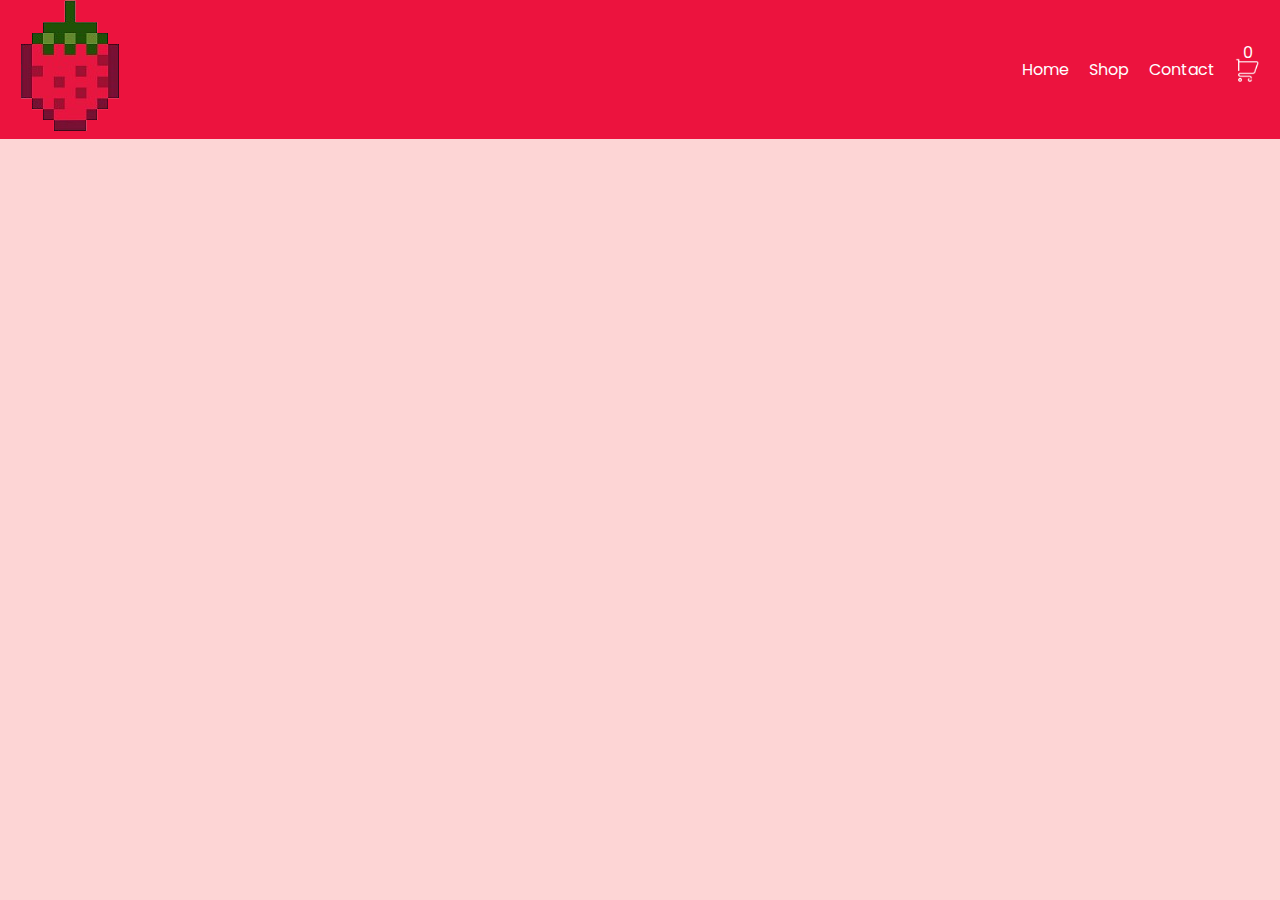
==== index.html @ 5f91980a "StrawbekkyV2" ====
<!DOCTYPE html>
  <html lang="en">
  <head>
    <meta charset="UTF-8">
    <meta name="viewport" content="width=device-width, initial-scale=1.0">
    <link rel="stylesheet" href="styles/allheader.css">
    <link rel="preconnect" href="https://fonts.googleapis.com">
    <link rel="preconnect" href="https://fonts.gstatic.com" crossorigin>
    <link href="https://fonts.googleapis.com/css2?family=Poppins:ital,wght@0,100;0,200;0,300;0,400;0,500;0,600;0,700;0,800;0,900;1,100;1,200;1,300;1,400;1,500;1,600;1,700;1,800;1,900&display=swap" rel="stylesheet">
    <title>Home</title>
  </head>
  <header>
    <div class="top-header">
      <div class="top-container">
        <div class="top-left-header">
          <a href="index.html"><img class="top-logo-header" src="img/Logo.png"></a>
          </div>
          <div class="top-right-header">
            <div class="top-right-link">
              <label for="top-header-active" class="burger-button">
                <img class="burger-button-img" src="img/hamburger.png">
                <div class="linkonMobile">
                  <li class="links-right"><img class="close-button linkonMobilecss" src="img/close.png"></li>
                  <a class="linkonMobilecss" href="index.html"><li class="linkscenter">Home</li></a>
                  <a class="linkonMobilecss" href="shop.html"><li class="linkscenter">Shop</li></a>
                  <a class="linkonMobilecss" href=""><li class="linkscenter">Contact</li></a>
                </div>
                  </label>
                  <a class="linkonpc" href="index.html"><li>Home</li></a>
                  <a class="linkonpc" href="shop.html"><li>Shop</li></a>
                  <a class="linkonpc" href=""><li>Contact</li></a>    
                </div>
          <a href="checkout.html">
            <div class="top-cart-quantity">
                <img class="top-cart-img" src="img/shopping-cart.png">
                  <div class="top-cart-quantity-css">
                    <p class="cart-quantity">0</p>
                  </div>
            </div> 
          </a>
        </div>
      </div>
    </div>
  </header>
  <body>
    <script script src="javascript/header.js"></script> 
  </body>
  </html>
---- styles/allheader.css ----
*{
  margin: 0;
  font-family: poppins, sans-serif;
}
body{
  background-color: rgb(253, 213, 213);
}
.top-header{
  height: 100%;
}
.top-container{
  display: flex;
  flex-direction: row;
  align-items: center;
  height: 100%;
  background-color: rgb(236, 19, 62);
  justify-content: space-between  ;
}
.top-left-header{
  display: flex;
  margin-left: 20px;
}
.top-right-header{
  display: flex;
  justify-content: center;
  align-items: center;
  gap: 20px;
  margin-right: 20px;
}
.top-right-link{
  display: flex;
  gap: 20px;
}
.top-cart-quantity{
  display: flex;
  justify-content: center;
  align-items: center;
}
.top-cart-img{
  display: flex;
  height: 25px;
}
.top-cart-quantity-css{
  position: absolute;
  top: 40px;
}
.cart-quantity{
  transition: .5;
}
li{
  list-style: none;
}
a{
  text-decoration: none;
  color: white;
}
a:active{
  opacity: 0.4;
}
.burger-button{
  height: 25px;
  width: 25px;

  display: none;
}
.burger-button-img{
  height: 25px;
  width: 25px;
}
.linkonMobile{
  display: none;
}
.close-button{
  width: 30px;
  height: 30px;
}
@media only screen and (max-width: 500px) {
  .top-right-header{
    display: flex;
    flex-direction: row-reverse;
    justify-content: flex-end;
  }
  .top-right-link {
    display: flex;
    flex-direction: column;
  }
  .burger-button{
    display: flex;
  }
  .linkonpc{
    display: none;
  }
  .linkonMobile{
    display: none;
    flex-direction: column;
    background-color: rgb(236, 19, 62);
    position: absolute;
    gap: 20px;
    right: 20px;
    width: 200px;
    justify-content: center;
    box-shadow: -1px 1px 3px 2px rgb(151, 54, 54), -1px 1px 3px 2px rgb(151, 54, 54);
    z-index: 1;
  }
  .linkscenter{
    display: flex;
    justify-content: center;
    padding: 20px 50px;
  }
  .linkscenter:active{
    background-color: rgb(231, 95, 95);
    border-radius: 500px;
  }
  .links-right{
    display: flex;
    justify-content: flex-end;
    position: absolute;
    top: 0;
    right: 0;
  }
}
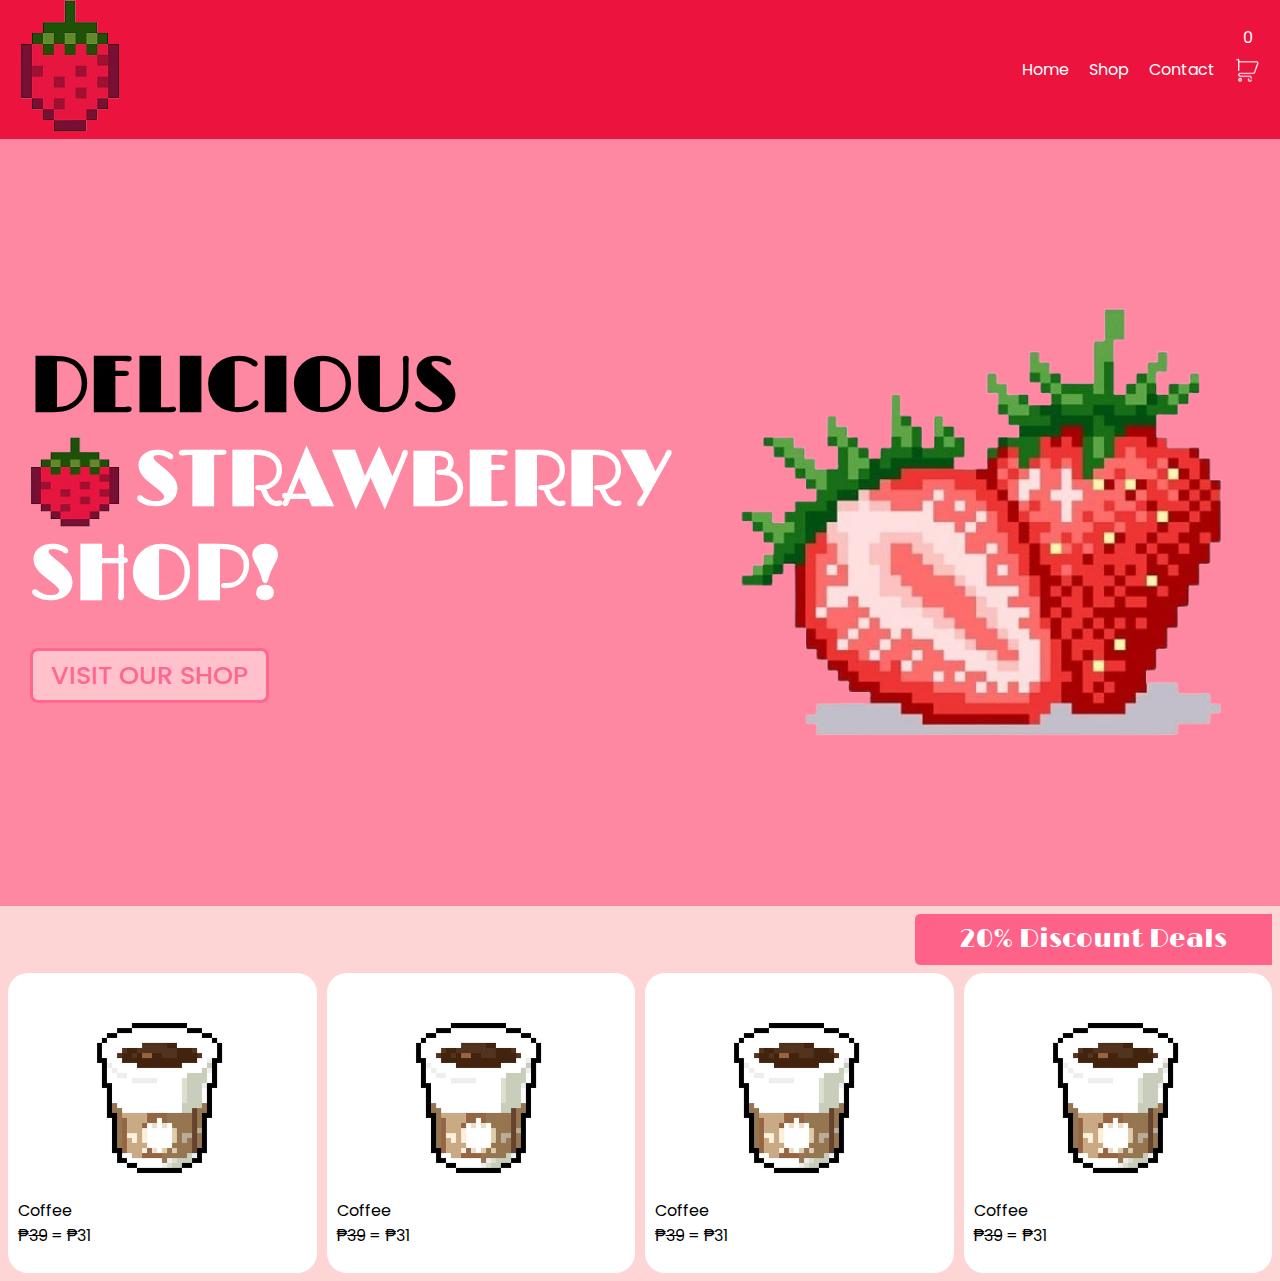
==== commit 33a659c9: "Updated Home(undone)" ====
--- a/index.html
+++ b/index.html
@@ -4,10 +4,9 @@
     <meta charset="UTF-8">
     <meta name="viewport" content="width=device-width, initial-scale=1.0">
     <link rel="stylesheet" href="styles/allheader.css">
-    <link rel="preconnect" href="https://fonts.googleapis.com">
-    <link rel="preconnect" href="https://fonts.gstatic.com" crossorigin>
-    <link href="https://fonts.googleapis.com/css2?family=Poppins:ital,wght@0,100;0,200;0,300;0,400;0,500;0,600;0,700;0,800;0,900;1,100;1,200;1,300;1,400;1,500;1,600;1,700;1,800;1,900&display=swap" rel="stylesheet">
-    <title>Home</title>
+    <link rel="stylesheet" href="styles/home.css">
+    <link rel="icon" type="image/png" href="img/Logo.png">
+    <title>Strawbekky Shop</title>
   </head>
   <header>
     <div class="top-header">
@@ -42,7 +41,74 @@
       </div>
     </div>
   </header>
-  <body>
+<body>
+    <div class="about-containter-body">
+      <div class="about-content-body">
+        <div class="about-text-body-content">
+        <div class="top-text-body">
+          <h1 class="delicous">DELICIOUS</h1>
+        </div>
+        <div class="about-center-text-body">
+          <img class="img-strawberry" src="img/Logo.png">
+          <h1 class="center-text-body">STRAWBERRY</h1>
+        </div>
+        <div class="about-bottom-text-body">
+          <h1 class="bottom-text-body">SHOP!</h1>
+        </div>
+        <div class="bottom-button-body">
+          <button class="button-shop">VISIT OUR SHOP</button>
+        </div>
+      </div>
+        <div class="right-body-img">
+          <img class="strawberry-body" src="img/strawberry body.png">
+        </div>
+     </div>
+  </div>
+<div class="center-body">
+  <div class="center-body-discount">
+    <h2 class="text-discount">20% Discount Deals</h2>
+  </div>
+  <div class="discounted-products-container">
+    <div class="product-container">
+    <div class="product-image-content">
+      <img class="product-img" src="img/1.jpg" alt="">
+    </div>
+    <div class="product-details">
+      <p class="product-name">Coffee</p>
+      <p class="product-price"><span>₱</span><del>39</del> = <span>₱31</span></p>
+    </div>
+  </div>
+  <div class="product-container">
+    <div class="product-image-content">
+      <img class="product-img" src="img/1.jpg" alt="">
+    </div>
+    <div class="product-details">
+      <p class="product-name">Coffee</p>
+      <p class="product-price"><span>₱</span><del>39</del> = <span>₱31</span></p>
+    </div>
+  </div>
+  <div class="product-container">
+    <div class="product-image-content">
+      <img class="product-img" src="img/1.jpg" alt="">
+    </div>
+    <div class="product-details">
+      <p class="product-name">Coffee</p>
+      <p class="product-price"><span>₱</span><del>39</del> = <span>₱31</span></p>
+    </div>
+  </div>
+  <div class="product-container">
+    <div class="product-image-content">
+      <img class="product-img" src="img/1.jpg" alt="">
+    </div>
+    <div class="product-details">
+      <p class="product-name">Coffee</p>
+      <p class="product-price"><span>₱</span><del>39</del> = <span>₱31</span></p>
+    </div>
+  </div>
+</div>
+</div>
+
+
     <script script src="javascript/header.js"></script> 
   </body>
   </html>--- a/styles/allheader.css
+++ b/styles/allheader.css
@@ -1,19 +1,21 @@
-*{
-  margin: 0;
-  font-family: poppins, sans-serif;
-}
+@import url('https://fonts.googleapis.com/css2?family=Limelight&family=Poppins:ital,wght@0,100;0,200;0,300;0,400;0,500;0,600;0,700;0,800;0,900;1,100;1,200;1,300;1,400;1,500;1,600;1,700;1,800;1,900&display=swap');
+
 body{
   background-color: rgb(253, 213, 213);
 }
-.top-header{
-  height: 100%;
+.top-header {
+  position: fixed;
+  top: 0; /* This will fix it at the top of the viewport */
+  left: 0; /* Optional: you can also specify left position */
+  width: 100%; /* Make it take the full width of the viewport */
+  background-color: rgb(236, 19, 62);
+  z-index: 1; /* Optional: specify a higher z-index to ensure it's above other content */
 }
 .top-container{
   display: flex;
   flex-direction: row;
   align-items: center;
   height: 100%;
-  background-color: rgb(236, 19, 62);
   justify-content: space-between  ;
 }
 .top-left-header{
@@ -42,15 +44,17 @@
 }
 .top-cart-quantity-css{
   position: absolute;
-  top: 40px;
+  top: 25px;
 }
 .cart-quantity{
   transition: .5;
 }
 li{
+  font-family: "poppins";
   list-style: none;
 }
 a{
+  font-family: "poppins";
   text-decoration: none;
   color: white;
 }
--- a/styles/home.css
+++ b/styles/home.css
@@ -0,0 +1,130 @@
+@import url('https://fonts.googleapis.com/css2?family=Limelight&family=Poppins:ital,wght@0,100;0,200;0,300;0,400;0,500;0,600;0,700;0,800;0,900;1,100;1,200;1,300;1,400;1,500;1,600;1,700;1,800;1,900&display=swap');
+*{
+  margin: 0;
+}
+.about-containter-body{
+  margin-top: 138px;
+  background-color: #FE88A2;
+
+}
+.about-content-body{
+  display: flex;
+  justify-content: center;
+  align-items: center;
+  width: 100%;
+  height: 60vw
+}
+.about-text-body-content{
+  display: flex;
+  justify-content: center;
+  width: 100%;
+  flex-direction: column;
+  font-family: "Limelight", sans-serif;
+  margin-left: 30px;  
+}
+/* Top text body */
+.delicous{
+ margin: 0;
+}
+/* Center text body */
+.center-text-body{
+  display: flex;
+  color: white;
+  margin: 0;
+  margin-left: 15px;
+}
+.img-strawberry{
+  width: 7vw;
+  height: 7vw;
+}
+/* Bottom text body */
+.bottom-text-body{
+  color: white;
+  margin: 0;
+}
+/* All text body */
+.center-text-body, .delicous, .bottom-text-body{
+  font-size: 6vw;
+}
+.about-content-body{
+  display: flex;
+}
+.about-center-text-body{
+  display: flex;
+  align-items: center;
+}
+/* Right body img */
+.right-body-img{
+  display: flex;
+  justify-content: center;
+  width: 100%;
+}
+.strawberry-body{
+  width: 40vw;
+  height: 40vw;
+}
+/* Button visit shop */
+.bottom-button-body{
+  margin-top: 25px;
+}
+.button-shop{
+  color: #FF678E;
+  font-size: 2vw;
+  font-weight: 500;
+  font-family: 'Poppins', sans-serif;
+  background-color: #FFC2CD;
+  border: 3px solid;
+  padding: 5px 18px;
+  border-color: #FF678E;
+  border-radius: 8px;
+}
+.center-body{
+  margin: 8px 8px;
+}
+.center-body-discount{
+  display: flex;
+  justify-content: flex-end;
+  margin-bottom: 8px
+}
+.text-discount{
+  color: white;
+  font-size: 2vw;
+  padding: 10px 45px;
+  background-color: #FF6289;
+  font-weight: 200;
+  font-family: "Limelight", sans-serif;
+  border-radius: 5px 0px 0px 5px;
+}
+.discounted-products-container{
+  display: grid;
+  grid-template-columns: repeat(auto-fit, minmax(200px, 1fr));
+  gap: 10px;
+}
+.product-container{
+  display: flex;
+  flex-direction: column;
+  justify-content: center;
+  align-items: center;
+  width: 100%;
+  background-color: white;
+  border-radius: 20px;
+  overflow: hidden;
+  height: 300px;
+}
+.product-details{
+  display: flex;
+  flex-direction: column;
+  font-family: "Poppins", sans-serif;
+  width: 100%;
+  margin-left: 20px;
+
+}
+.product-image-content{
+  height: 200px;
+  border-radius: 20px;
+}
+.product-img{
+  height: 100%;
+}
+.product-price{
+}